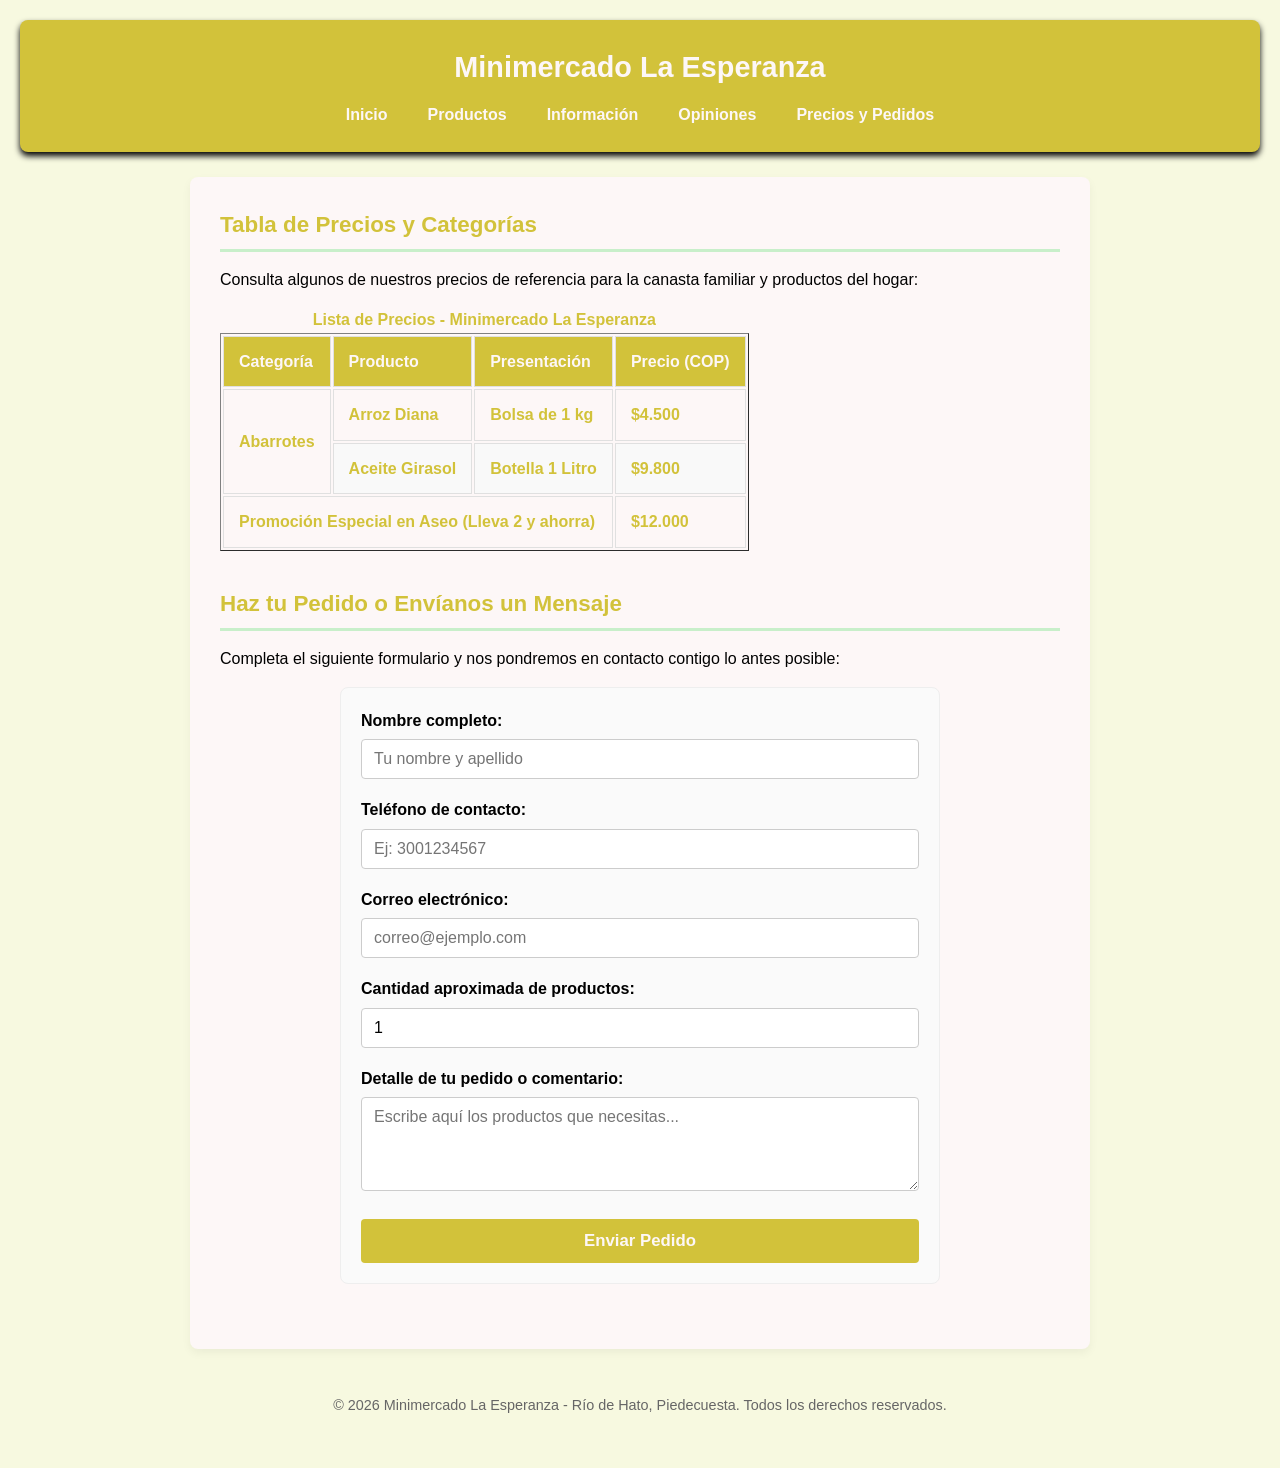
==== HTML/datos.html @ cae9b669 "feat(datos):se agrego datos y la parte de css" ====
<!DOCTYPE html>
<html lang="es">
<head>
    <meta charset="UTF-8">
    <meta name="viewport" content="width=device-width, initial-scale=1.0">
    <meta name="description" content="Lista de precios y formulario de pedidos de Minimercado La Esperanza en Piedecuesta.">
    <title>Precios y Pedidos - Minimercado La Esperanza</title>
    <link rel="stylesheet" href="../CSS/styles.css">
</head>
<body>

    <!-- Encabezado y Navegación Compartida -->
    <header>
        <div class="logo-container">
            <h1>Minimercado <strong>La Esperanza</strong></h1>
        </div>
        <nav>
            <ul>
                <li><a href="index.html">Inicio</a></li>
                <li><a href="index.html#productos">Productos</a></li>
                <li><a href="index.html#info">Información</a></li>
                <li><a href="index.html#opiniones">Opiniones</a></li>
                <li><a href="datos.html">Precios y Pedidos</a></li>
            </ul>
        </nav>
    </header>

    <!-- Contenido Principal -->
    <main>
        <!-- Sección 1: Tabla de Precios -->
        <section id="precios">
            <h2>Tabla de Precios y Categorías</h2>
            <p>Consulta algunos de nuestros precios de referencia para la canasta familiar y productos del hogar:</p>
            
            <table border="1">
                <caption>Lista de Precios - Minimercado La Esperanza</caption>
                <thead>
                    <tr>
                        <th>Categoría</th>
                        <th>Producto</th>
                        <th>Presentación</th>
                        <th>Precio (COP)</th>
                    </tr>
                </thead>
                <tbody>
                    <tr>
                        <td rowspan="2">Abarrotes</td>
                        <td>Arroz Diana</td>
                        <td>Bolsa de 1 kg</td>
                        <td>$4.500</td>
                    </tr>
                    <tr>
                        <td>Aceite Girasol</td>
                        <td>Botella 1 Litro</td>
                        <td>$9.800</td>
                    </tr>
                    <tr>
                        <td colspan="3"><strong>Promoción Especial en Aseo (Lleva 2 y ahorra)</strong></td>
                        <td>$12.000</td>
                    </tr>
                </tbody>
            </table>
        </section>

        <!-- Sección 2: Formulario de Pedidos -->
        <section id="contacto">
            <h2>Haz tu Pedido o Envíanos un Mensaje</h2>
            <p>Completa el siguiente formulario y nos pondremos en contacto contigo lo antes posible:</p>
            
            <form action="#" method="POST">
                <div>
                    <label for="nombre">Nombre completo:</label>
                    <input type="text" id="nombre" name="nombre" required placeholder="Tu nombre y apellido">
                </div>

                <div>
                    <label for="telefono">Teléfono de contacto:</label>
                    <input type="tel" id="telefono" name="telefono" required placeholder="Ej: 3001234567">
                </div>

                <div>
                    <label for="correo">Correo electrónico:</label>
                    <input type="email" id="correo" name="correo" placeholder="correo@ejemplo.com">
                </div>

                <div>
                    <label for="cantidad">Cantidad aproximada de productos:</label>
                    <input type="number" id="cantidad" name="cantidad" min="1" max="50" value="1">
                </div>

                <div>
                    <label for="mensaje">Detalle de tu pedido o comentario:</label>
                    <textarea id="mensaje" name="mensaje" rows="4" placeholder="Escribe aquí los productos que necesitas..."></textarea>
                </div>

                <button type="submit">Enviar Pedido</button>
            </form>
        </section>
    </main>

    <!-- Pie de página -->
    <footer>
        <p>&copy; 2026 Minimercado La Esperanza - Río de Hato, Piedecuesta. Todos los derechos reservados.</p>
    </footer>

</body>
</html>
---- CSS/styles.css ----
:root{
    --color-principal: rgb(210, 194, 58);
    --color-secundario: rgb(217, 176, 72);
    --color-acento: #c8efca;
    --color-fondo: #f7f9e0;
    --color-blanco: rgb(253, 247, 247);
    --color-texto: #000000;
    --border-radius: 8px;

}

*{
    box-sizing: border-box;
    margin: 0;
    padding: 0;

}

body{
    font-family: 'Segoe UI', 'Segoe UI', Tahoma, Geneva, Verdana, sans-serif;
    line-height: 1.6;
    background-color: var(--color-fondo);
    color: var(--color-texto);
    padding: 20px;
}

/*Encabezado y Navegacion */
header {
    background-color: var(--color-principal);
    color: var(--color-blanco);
    padding: 1.5rem;
    text-align: center;
    border-radius: var(--border-radius);
    margin-bottom: 25px;
    box-shadow: 0 4px 6px rgba(0,0,0,1);

}

header h1 {
    margin-bottom: 12px;
    font-size: 1.8rem;

}

nav ul{
    list-style: none;
    display: flex;
    justify-content: center;
    gap: 12px;
    flex-wrap: wrap;

}

nav a {
    color: var(--color-blanco);
    text-decoration: none;
    font-weight: 600;
    padding: 8px 14px;
    border-radius: 4px;
    transition: background-color 0,3s ease;

}

nav a:hover {
    background-color: var(--color-secundario);

}

/*contenedor principal */
main{
    max-width: 900px;
    margin: 0 auto;
    background: var(--color-blanco);
    padding: 30px;
    border-radius: var(--border-radius);
    box-shadow: 0 4px 10px rgba(0,0,0,0.05);

}

section{
    margin-bottom: 35px;

}

h2{
    color: var(--color-principal);
    border-bottom: 3px solid var(--color-acento);
    padding-bottom: 6px;
    margin-bottom: 15px;
    font-size: 1.4rem;


}

p {
    margin-bottom: 15px;

}

/*tabla*/

table {
    font-weight: bold;
    margin-bottom: 10px;
    caption-side: top;
    color: var(--color-principal);
    text-align: left;

}

th, td { 
    padding: 12px 15px;
    text-align: left;
    border: 1px solid #e0e0e0
}

th {
    background-color: var(--color-principal);
    color: var(--color-blanco);
    font-weight: 600;

}

tbody tr:nth-child(even) {
    background-color: #f9f9f9;

}

tbody tr:hover {
    background-color: #f1f8e9;

}

/*formulario de pedidos*/

form {
    display: flex;
    flex-direction: column;
    gap: 18px;
    max-width: 600px;
    margin: 0 auto;
    background-color: #fafafa;
    padding: 20px;
    border: 1px solid #eee;
    border-radius: var(--border-radius);
}

form div {
    display: flex;
    flex-direction: column;
}

label {
    font-weight: 600;
    margin-bottom: 6px;
    color: var(--color-texto);
}

input, textarea, button {
    padding: 10px 12px;
    border: 1px solid #ccc;
    border-radius: 4px;
    font-size: 1rem;
    font-family: inherit;
}

input:focus, textarea:focus {
    border-color: var(--color-principal);
    outline: none;
    box-shadow: 0 0 5px rgba(46, 125, 50, 0.3);
}

textarea {
    resize: vertical;
}

button[type="submit"] {
    background-color: var(--color-principal);
    color: var(--color-blanco);
    border: none;
    font-weight: bold;
    font-size: 1.05rem;
    cursor: pointer;
    transition: background-color 0.3s ease;
    margin-top: 10px;
    padding: 12px;
}

button[type="submit"]:hover {
    background-color: var(--color-secundario);
}

/*pie de pagina*/

footer {
    text-align: center;
    margin-top: 30px;
    padding: 15px;
    color: #666;
    font-size: 0.9rem;
}

/*Diseño movil*/

@media (max-width: 600px) {
    body {
        padding: 10px;
    }

    main {
        padding: 15px;
    }

    nav ul {
        flex-direction: column;
        align-items: center;
        gap: 8px;
    }

    table, th, td {
        font-size: 0.85rem;
        padding: 8px 10px;
    }
}
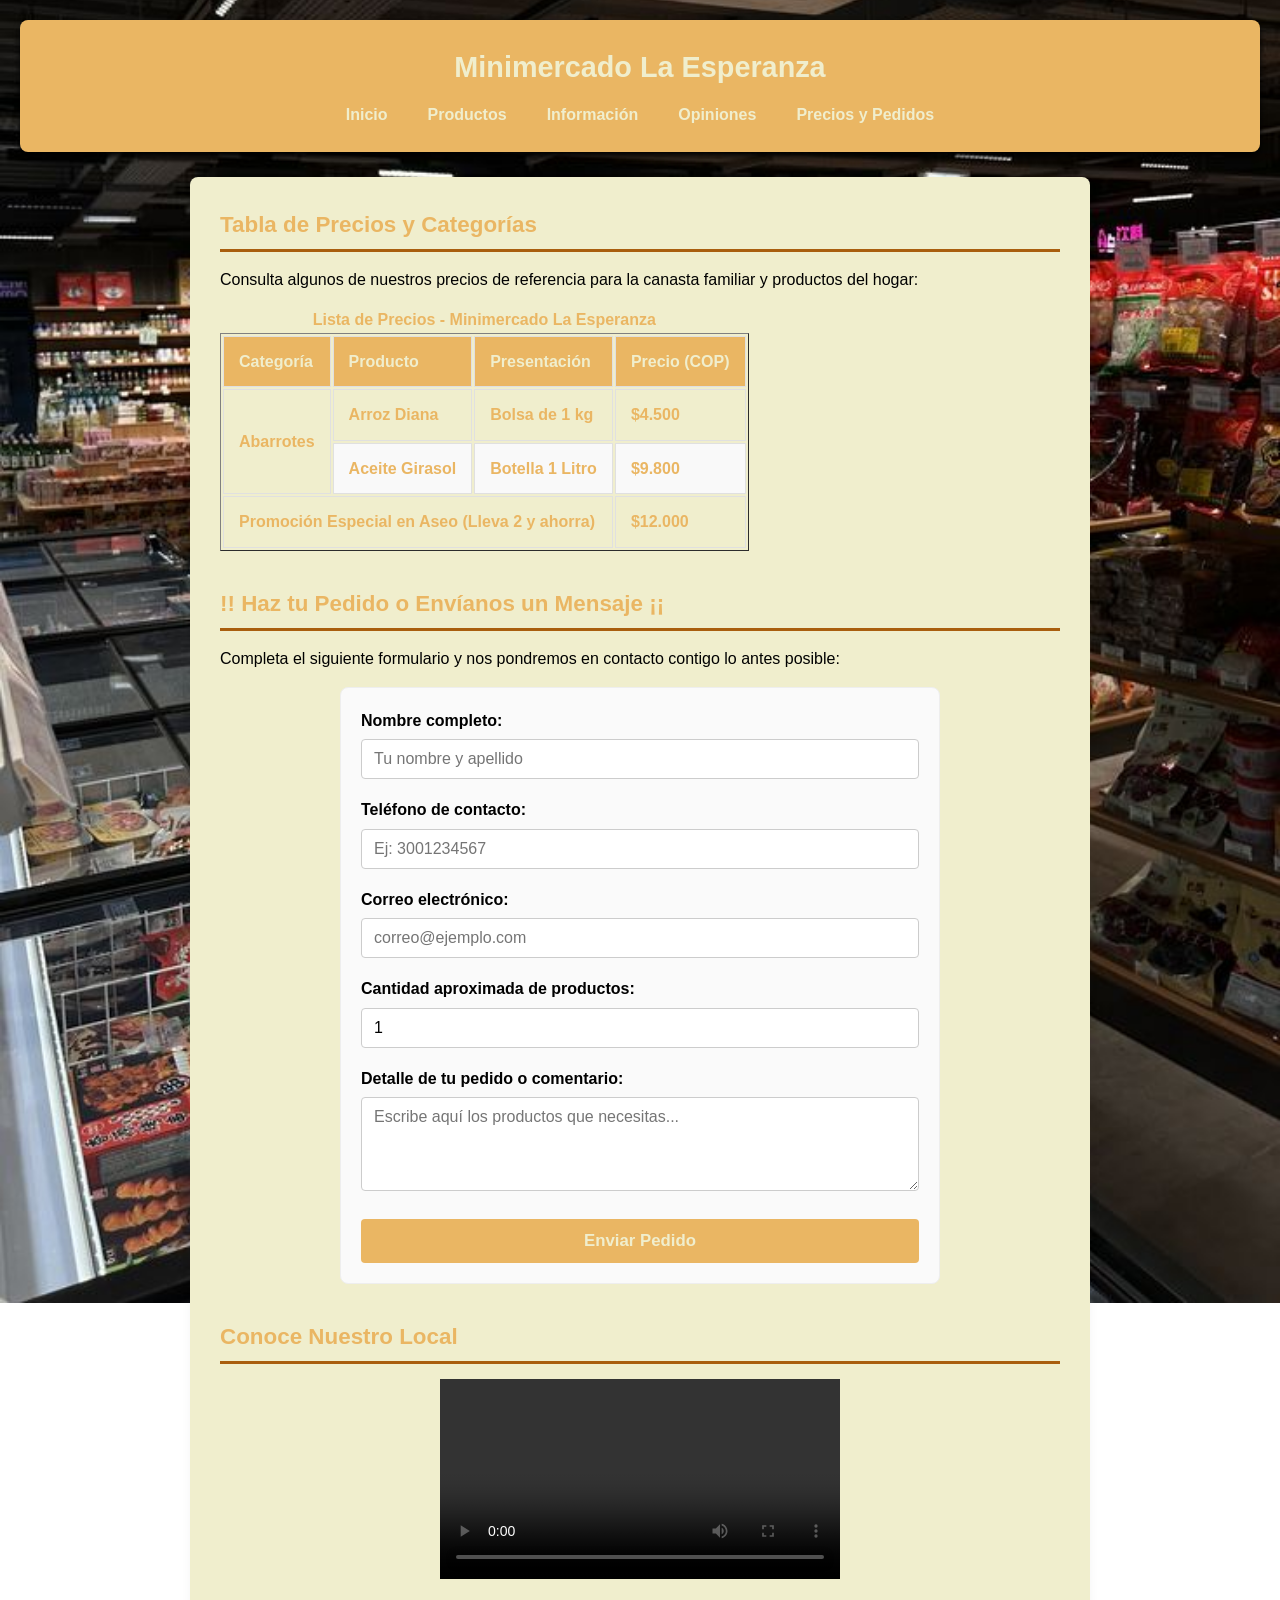
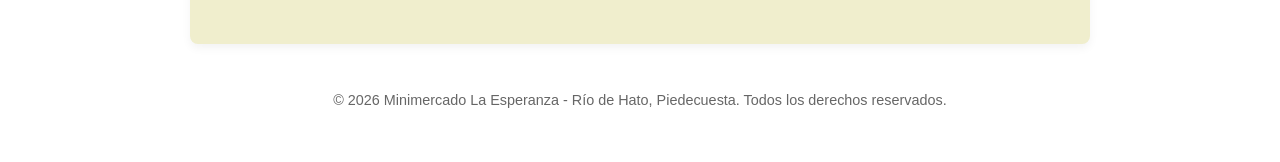
==== commit 22c34b44: "feat: agregar video y estilos en datos.html" ====
--- a/HTML/datos.html
+++ b/HTML/datos.html
@@ -64,7 +64,7 @@
 
         <!-- Sección 2: Formulario de Pedidos -->
         <section id="contacto">
-            <h2>Haz tu Pedido o Envíanos un Mensaje</h2>
+            <h2>!! Haz tu Pedido o Envíanos un Mensaje ¡¡</h2>
             <p>Completa el siguiente formulario y nos pondremos en contacto contigo lo antes posible:</p>
             
             <form action="#" method="POST">
@@ -96,6 +96,18 @@
                 <button type="submit">Enviar Pedido</button>
             </form>
         </section>
+
+        <!--video-->
+        <section id="video-promocional">
+        <h2>Conoce Nuestro Local</h2>
+        <div class="video-contenedor">
+            <video controls width="100%">
+                <source src="../videos/video1.mp4" type="video/mp4">
+                Tu navegador no soporta la reproducción de video.
+            </video>
+        </div>
+       </section>
+
     </main>
 
     <!-- Pie de página -->
--- a/CSS/styles.css
+++ b/CSS/styles.css
@@ -1,9 +1,9 @@
 :root{
-    --color-principal: rgb(210, 194, 58);
+    --color-principal: rgb(234, 182, 99);
     --color-secundario: rgb(217, 176, 72);
-    --color-acento: #c8efca;
-    --color-fondo: #f7f9e0;
-    --color-blanco: rgb(253, 247, 247);
+    --color-acento: #a95e0e;
+    --color-fondo: #e6eab7;
+    --color-blanco: rgb(240, 238, 205);
     --color-texto: #000000;
     --border-radius: 8px;
 
@@ -16,10 +16,14 @@
 
 }
 
-body{
-    font-family: 'Segoe UI', 'Segoe UI', Tahoma, Geneva, Verdana, sans-serif;
+body {
+    font-family: 'Segoe UI', Tahoma, Geneva, Verdana, sans-serif;
     line-height: 1.6;
-    background-color: var(--color-fondo);
+    background-image: url('../imagenes/fondo.jpg');
+    background-size: cover;
+    background-position: center;
+    background-repeat: no-repeat;
+    background-attachment: fixed;
     color: var(--color-texto);
     padding: 20px;
 }
@@ -221,4 +225,42 @@
         font-size: 0.85rem;
         padding: 8px 10px;
     }
+}
+
+.tarjeta {
+    margin-bottom: 25px;
+    text-align: center;
+}
+
+.tarjeta img {
+    width: 70%;
+    height: 300px;      
+    object-fit: cover;
+    border-radius: var(--border-radius);
+    box-shadow: 0 4px 8px rgba(0,0,0,0.15);
+    margin: 0 auto 12px auto;
+    display: block;
+}
+
+.video-fondo-total {
+    position: fixed;      
+    top: 50%;
+    left: 50%;
+    min-width: 100%;
+    min-height: 100%;
+    width: auto;
+    height: auto;
+    transform: translate(-50%, -50%);
+    z-index: -1000;       
+    object-fit: cover;    
+    pointer-events: none;
+}
+
+/* video*/
+video {
+    width: 50%;
+    max-width: 400px; 
+    height: auto;
+    display: block;
+    margin: 0 auto;
 }
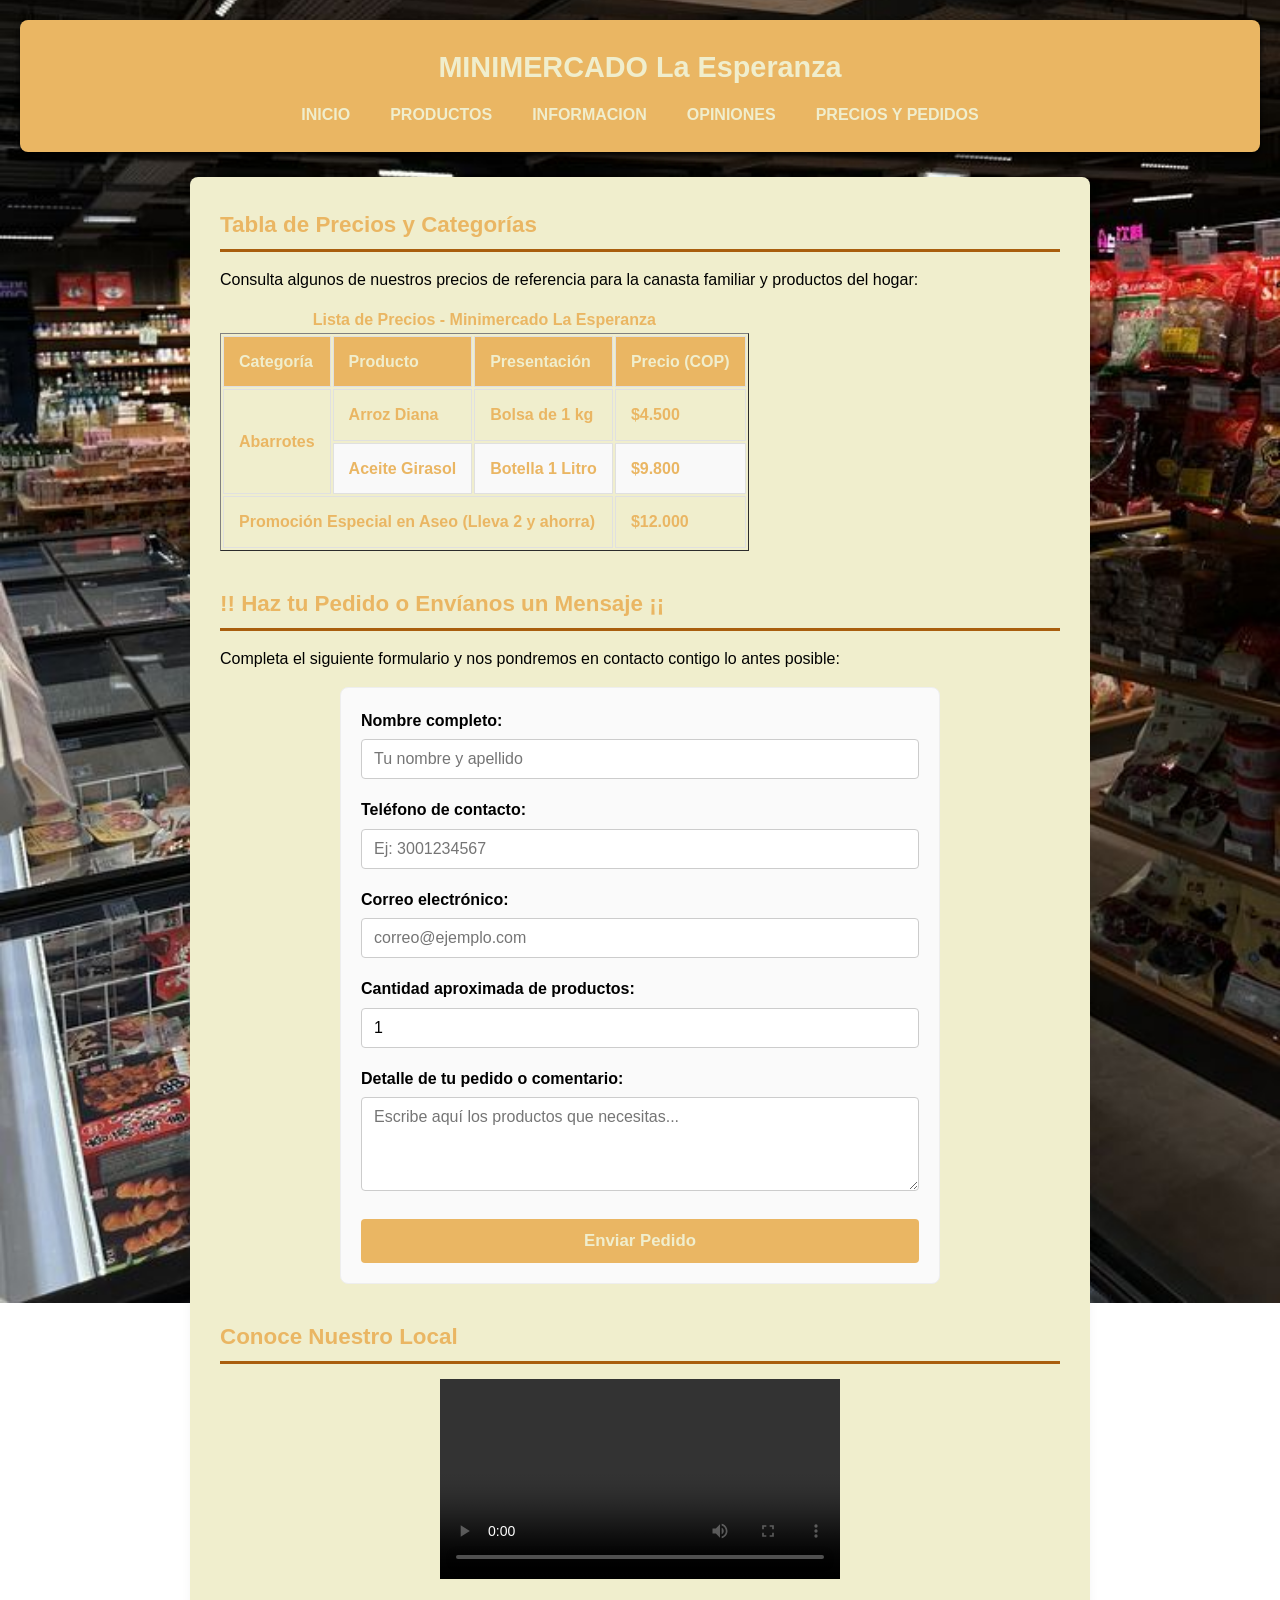
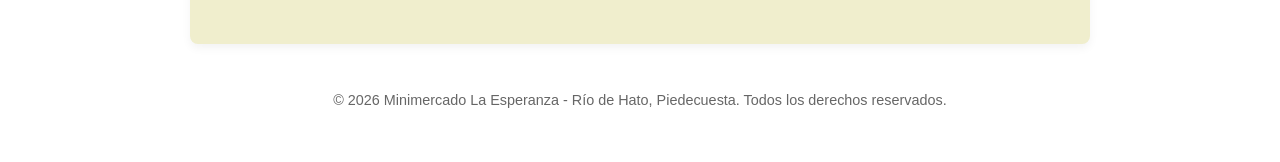
==== commit b3237497: "feat:se agrego los 3 conflictos" ====
--- a/HTML/datos.html
+++ b/HTML/datos.html
@@ -12,15 +12,15 @@
     <!-- Encabezado y Navegación Compartida -->
     <header>
         <div class="logo-container">
-            <h1>Minimercado <strong>La Esperanza</strong></h1>
+            <h1>MINIMERCADO <strong>La Esperanza</strong></h1>
         </div>
         <nav>
             <ul>
-                <li><a href="index.html">Inicio</a></li>
-                <li><a href="index.html#productos">Productos</a></li>
-                <li><a href="index.html#info">Información</a></li>
-                <li><a href="index.html#opiniones">Opiniones</a></li>
-                <li><a href="datos.html">Precios y Pedidos</a></li>
+                <li><a href="index.html">INICIO</a></li>
+                <li><a href="index.html#productos">PRODUCTOS</a></li>
+                <li><a href="index.html#info">INFORMACION</a></li>
+                <li><a href="index.html#opiniones">OPINIONES</a></li>
+                <li><a href="datos.html">PRECIOS Y PEDIDOS</a></li>
             </ul>
         </nav>
     </header>
--- a/CSS/styles.css
+++ b/CSS/styles.css
@@ -61,7 +61,7 @@
     font-weight: 600;
     padding: 8px 14px;
     border-radius: 4px;
-    transition: background-color 0,3s ease;
+    transition: background-color 0.3s ease;
 
 }
 
@@ -263,4 +263,30 @@
     height: auto;
     display: block;
     margin: 0 auto;
+}
+
+/* Estilos personalizado */
+#presentacion h2 {
+    font-family: 'Georgia', 'Times New Roman', serif;
+    font-size: 3.5rem;              
+    letter-spacing: 1px;          
+    text-transform: uppercase;    
+    line-height: 1.3;
+}
+
+#presentacion p {
+    font-family: 'Segoe UI', Arial, sans-serif;
+    font-size: 2.2rem;           
+    line-height: 1.5;             
+    overflow-wrap: break-word;     
+}
+ 
+/* Regla 1 (perderá por estar escrita primero) */
+.tarjeta p {
+    color: #000000; /* Negro */
+}
+
+/* Regla 2 con la misma especificidad (ganará por estar más abajo) */
+.tarjeta p {
+    color: #27ae60; /* Verde */
 }
